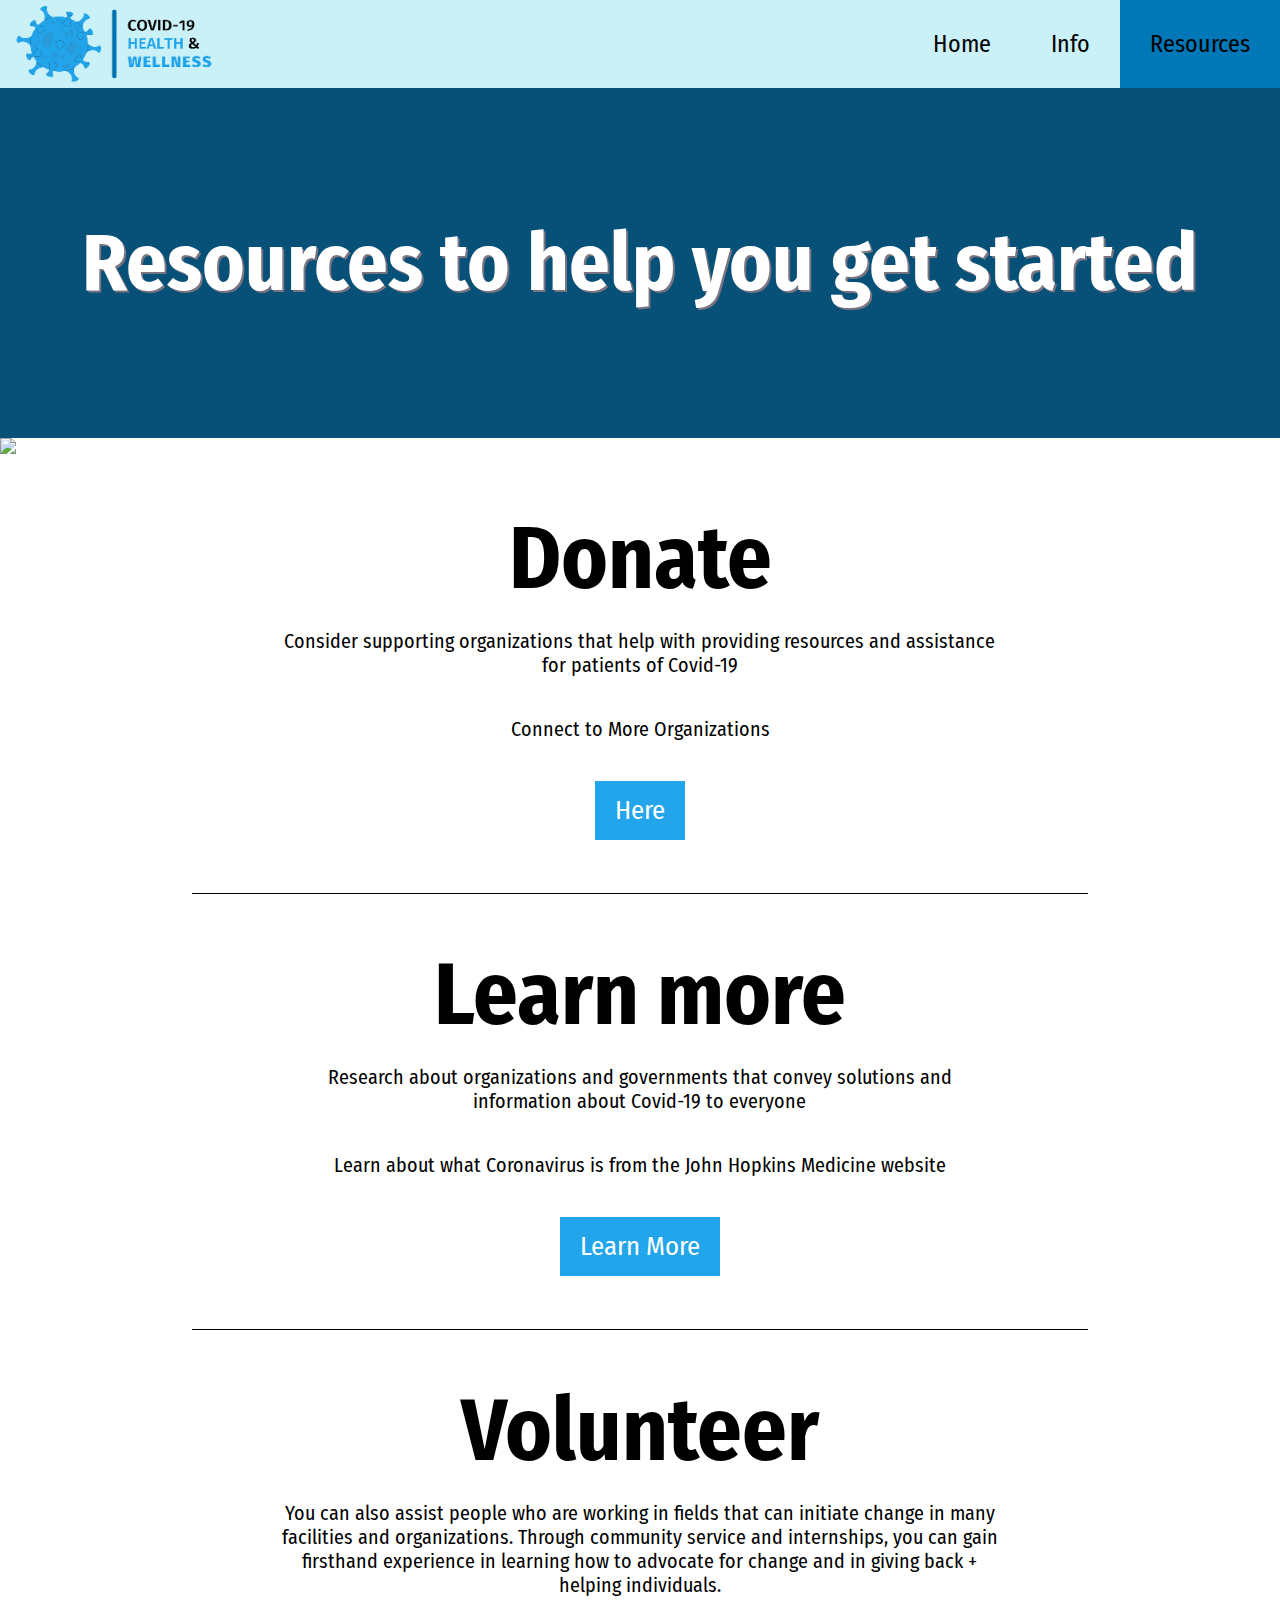
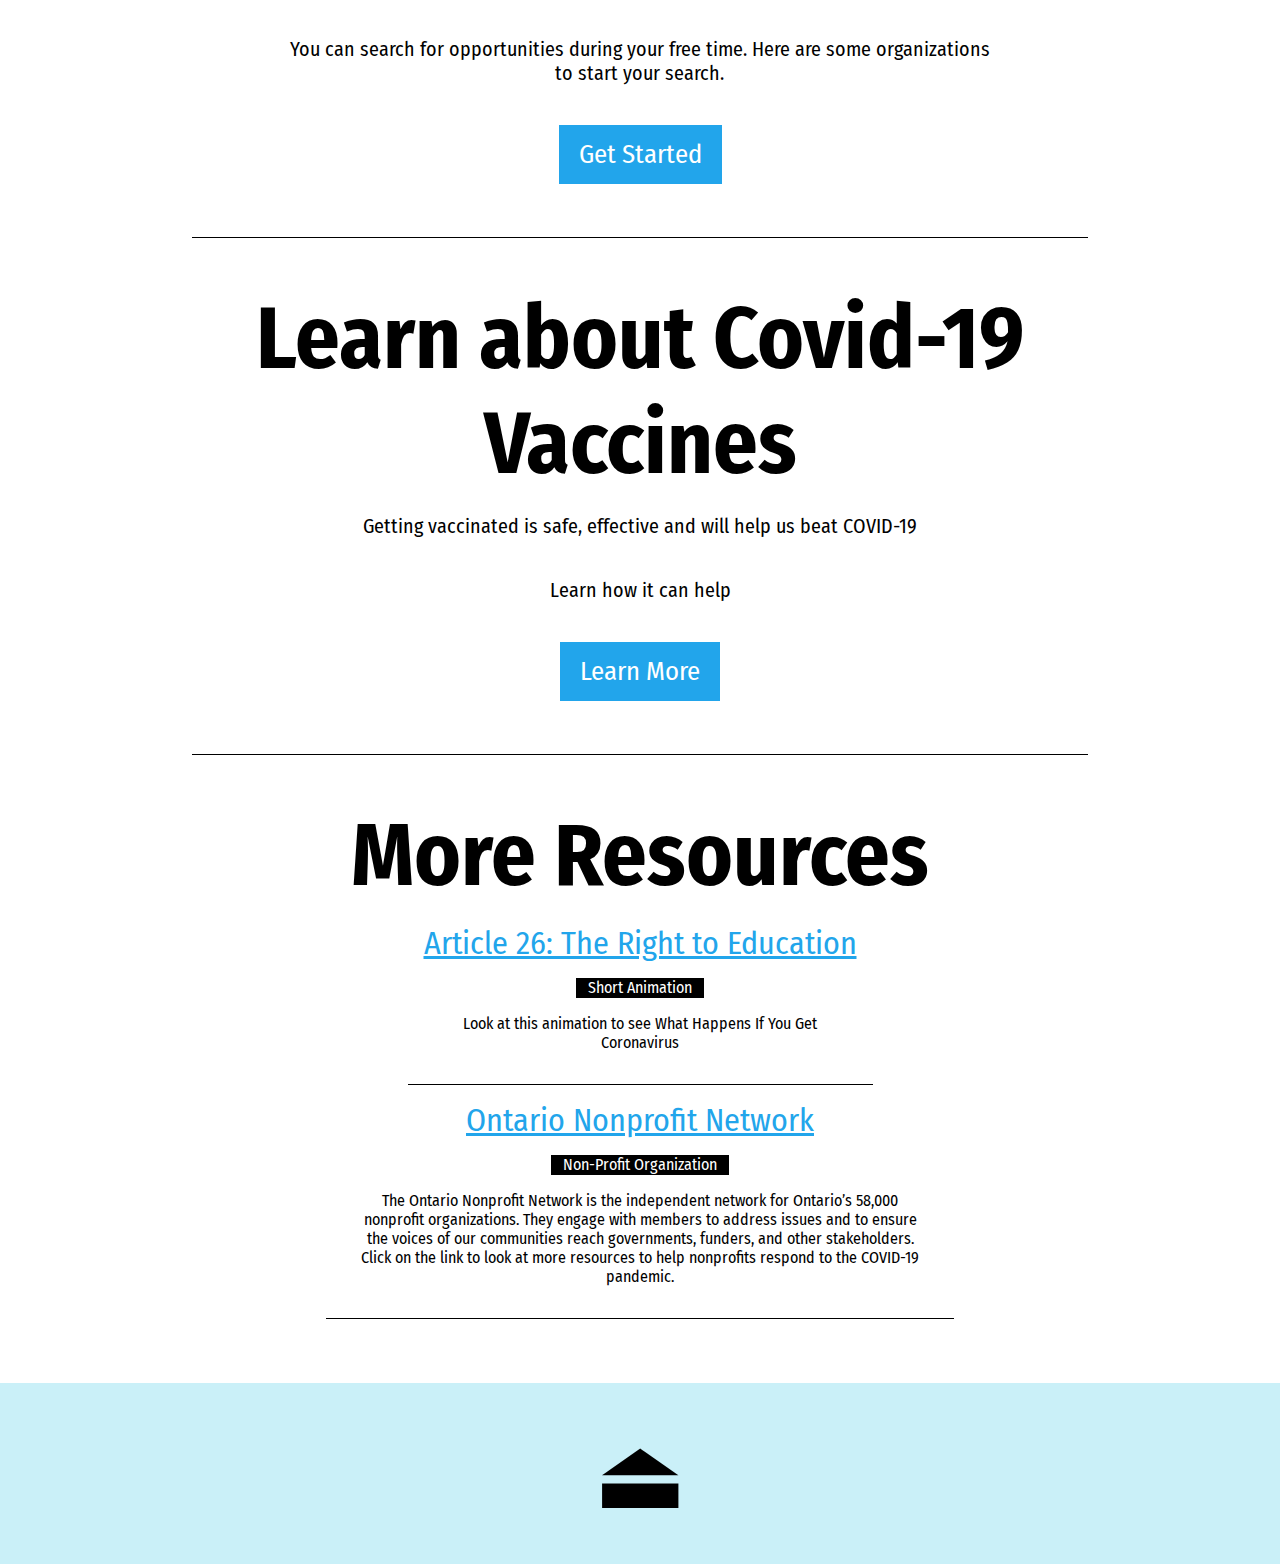
==== resources.html @ fa41c317 "(Ctrl + Enter)" ====
<!DOCTYPE html>
<html>

<head>
    <meta charset="utf-8">
    <meta name="viewport" content="width=device-width">
    <title>SparkHub Website</title>
    <link href="style.css" rel="stylesheet" type="text/css" />

    <!-- Link the webpage's stylesheet -->
    <link rel="stylesheet" href="/style.css" />

    <!-- Link the webpage's JavaScript file -->
    <script src="/script.js" defer></script>

    <!-- Link to favicon -->
    <link rel="icon" type="image/png" href="assets/logo.png">

    <!-- Link to fonts -->
    <link rel="preconnect" href="https://fonts.googleapis.com">
    <link rel="preconnect" href="https://fonts.gstatic.com" crossorigin>
    <link href="https://fonts.googleapis.com/css2?family=Fira+Sans+Condensed:wght@600&family=PT+Serif&display=swap"
        rel="stylesheet">

</head>

<body>

    <!-- Nav Bar -->
    <div class="navbar">
        <nav>
            <div class='logo'><a href="info.html" href="resources.html" href="index.html"><img src="assets/covidh&w.png"
                        width='210' height='80'></a></div>
            <ul>
                <li><a class="geti" a href="resources.html">Resources</a></li>
                <li><a href="info.html">Info</a></li>
                <li><a href="index.html">Home</a></li>
            </ul>
        </nav>
    </div>

    <header>
        <div class="getiheadingContainer">
            <div id="getiText">
                <h1>Resources to help you get started</h1></span>
            </div>
        </div>
        </div>
    </header>

    <img class="getiImg" src="assets/IsmailSalad.jpg">

    <main class="actionMain">
        <div>
        </div>
        </header>
        <section class="actionSection">
            <div>
                <h1>Donate</h1><br>
                <p>Consider supporting organizations that help with providing resources and assistance for patients of
                    Covid-19</p>
                <p>Connect to More Organizations</p>
                <button><a style="text-decoration: none;"
                        href="https://www.canadahelps.org/en/donate-to-coronavirus-outbreak-response/"
                        target="_blank">Here</a></button>
            </div>
        </section>
        <section class="actionSection">
            <div>
                <h1>Learn more</h1><br>
                <p>Research about organizations and governments that convey solutions and information about Covid-19 to
                    everyone</p>
                <p>Learn about what Coronavirus is from the John Hopkins Medicine website</p>
                <button><a style="text-decoration: none;"
                        href="https://www.hopkinsmedicine.org/health/conditions-and-diseases/coronavirus">Learn
                        More</a></button>
            </div>
        </section>
        <section class="actionSection">
            <div>
                <h1>Volunteer</h1><br>
                <p>You can also assist people who are working in fields that can initiate change in many facilities and
                    organizations. Through community service and internships, you can gain firsthand experience in
                    learning how to advocate for change and in giving back + helping individuals.</p>
                <p>You can search for opportunities during your free time. Here are some organizations to start your
                    search.</p>
                <button><a style="text-decoration: none;"
                        href="https://www.simcoemuskokahealth.org/HealthUnit/About/Employment/COVID-19-Immunization-Orientation-Resources/COVID-19-Vaccine-Clinic-Volunteers"
                        target="_blank">Get Started</a></button>
            </div>
        </section>
        <section class="actionSection">
            <div>
                <h1>Learn about Covid-19 Vaccines</h1><br>
                <p>Getting vaccinated is safe, effective and will help us beat COVID-19</p>
                <p>Learn how it can help</p>
                <button><a style="text-decoration: none;"
                        href="https://www.advocateaurorahealth.org/coronavirus-disease-2019/covid19-vaccine/"
                        target="_blank">Learn More</a></button>
            </div>
        </section>
        <section class="resourceSection actionSection" style="border: none;">
            <h1>More Resources</h1>
            <div style="border: none;">
                <div class="resourceItem">
                    <a href="https://www.youtube.com/watch?v=5DGwOJXSxqg" target="_blank">Article 26: The Right to
                        Education</a>
                    <div class="resourceTag">Short Animation</div>
                    <p>Look at this animation to see What Happens If You Get Coronavirus</p>
                </div>
                <div class="resourceItem">
                    <a href="https://theonn.ca/topics/policy-priorities/covid-19-resources/" target="_blank">Ontario
                        Nonprofit Network</a>
                    <div class="resourceTag">Non-Profit Organization</div>
                    <p>The Ontario Nonprofit Network is the independent network for Ontario’s 58,000 nonprofit
                        organizations. They engage with members to address issues and to ensure the voices of our
                        communities reach governments, funders, and other stakeholders. Click on the link to look at
                        more resources to help nonprofits respond to the COVID-19 pandemic.</p>
                </div>
            </div>
        </section>
    </main>

    <!-- Footer -->
    <footer>
        <button onclick="topFunction()" id="topBtn" title="Return to top">⏏</button>
    </footer>

</body>

</html>
---- style.css ----
* {
    /* Reset the space of the webpage */
    margin: 0px;
    padding: 0px;
}

body {
    scroll-behavior: smooth;
}

/* Nav Bar */
.navbar {
    position: sticky;
    top: 0;
    right: 0;
    left: 0;
    overflow: hidden;
}

ul {
    list-style-type: none;
    margin: 0;
    padding: 0;
    overflow: hidden;
    background-color: #caf0f8;
    top: 0;
}

li {
    float: right;
}

li a {
    font-family: 'Fira Sans Condensed', sans-serif;
    display: block;
    color: black;
    text-align: center;
    font-size: 24px;
    padding: 30px 30px;
    text-decoration: none;
}

li a:hover {
    color: white;
    background-color: #81b4cf;
}

.geti {
    padding: 30px;
    background-color: #0077b6;
}

.logo img {
    position: fixed;
    margin-top: 3.5px;
    margin-left: 10px;
}

/* heading */
.headingContainer {
    width: 100%;
    display: flex;
    flex-flow: row no-wrap;
    height: 500px;
    border-bottom: black solid 1px;
    justify-content: center;
    background-color: black;
}

#headingText {
    max-width: 40%;
    display: flex;
    font-family: 'Fira Sans Condensed', sans-serif;
    font-size: 2em;
    padding: 1em 1em;
    justify-content: center;
    align-items: center;
    padding-left: 1.5em;
    color: white;
    text-shadow: 2px 2px #7a7380;
}

.navAction {
    color: #22A5EB;
}

.itemContainer {
    max-width: 60%;
    display: flex;
    flex-direction: row;
    justify-content: space-evenly;
    align-items: center;
}

.headingItems {
    max-width: 30%;
    overflow: hidden;
    display: flex;
    justify-content: center;
    flex-direction: row;
    align-items: center;
}

.headingItems img {
    max-width: 200%;
    display: inline-block;
}

/* Slideshow container */

* {
    box-sizing: border-box
}

.slideshow-container {
    justify-content: center;
    max-width: 85%;
    position: relative;
    margin: auto;
    background-color: #f4f4f4;
    -webkit-box-shadow: 0px 0px 14px 0px rgba(0, 0, 0, 0.75);
    -moz-box-shadow: 0px 0px 14px 0px rgba(0, 0, 0, 0.75);
    box-shadow: 0px 0px 14px 0px rgba(0, 0, 0, 0.75);
    -webkit-border-radius: 5px;
    -moz-border-radius: 5px;
    border-radius: 5px;
    align-items: center;
}

.mySlides {
    display: none;
}

.prev,
.next {
    cursor: pointer;
    position: absolute;
    top: 45%;
    width: auto;
    margin-top: -22px;
    padding: 16px;
    color: gray;
    font-weight: bold;
    font-size: 18px;
    transition: 0.6s ease;
    border-radius: 0 3px 3px 0;
    user-select: none;
}

.next {
    right: 0;
    border-radius: 3px 0 0 3px;
}

.prev:hover,
.next:hover {
    color: white;
    background-color: darkblue;
}

.numbertext {
    color: #f2f2f2;
    font-size: 12px;
    padding: 8px 12px;
    position: absolute;
    top: 0;
}

.dot {
    cursor: pointer;
    height: 15px;
    width: 15px;
    margin: 2px 2px;
    background-color: #bbb;
    border-radius: 50%;
    display: inline-block;
    transition: background-color 0.6s ease;
}

.active,
.dot:hover {
    background-color: #717171;
}

.fade {
    animation-name: fade;
    animation-duration: 0.3s;
}

@keyframes fade {
    from {
        opacity: 0.2
    }

    to {
        opacity: 1
    }
}

.text-block {
    position: absolute;
    font-family: 'Fira Sans Condensed', sans-serif;
    font-size: 1.5em;
    bottom: 20px;
    left: 10px;
    right: 50%;
    background-color: black;
    color: white;
    opacity: 0.7;
    padding: 15px;
}

/* Featured stories */
#featured {
    font-size: 70px;
    width: 100%;
    padding: 40px;
    margin: 0;
    text-align: center;
    color: black;
    background-color: white;
    font-family: 'Fira Sans Condensed', sans-serif;
    border: 20px solid white;
    text-shadow: 1px 1px 2px #0077b6;
}

#together {
    font-size: 50px;
    width: 100%;
    padding: 40px;
    margin: 0;
    text-align: center;
    color: white;
    font-family: 'Fira Sans Condensed', sans-serif;
    background-color: black;
    border-top: 40px solid black;
}

.together {
    color: #0077b6;
}

.difference {
    display: flex;
    flex-direction: row;
    justify-content: space-evenly;
    max-width: 100%;
    background-color: black;
    padding: 20px;
}

.homebox {
    padding: 5px;
}

.homebox img {
    border: 20px solid #fafafa;
    max-width: 100%;
    align-content: center;
}

#homebox1,
#homebox2,
#homebox3 {
    text-decoration: none;
    display: flex;
    justify-content: space-evenly;
    font-size: 30px;
    width: 100%;
    color: #0077b6;
    background-color: #fafafa;
    padding: 15px;
    font-family: 'Fira Sans Condensed', sans-serif;
    cursor: pointer;
}

#homebox1:hover,
#homebox2:hover,
#homebox3:hover {
    background-color: #0077b6;
    color: white;
}

#homebox1:active,
#homebox2:active,
#homebox3:active {
    position: relative;
    top: 1px;
}

.break {
    background-color: black;
    width: 100%;
    padding: 30px;
}

/* Fact Generator */
#factsHeading {
    background-image: url("assets/factgen.jpg");
    padding: 150px;
    align-items: center;
    width: 100%;
    opacity: 0.9;
    border-bottom: 30px solid black;
}

#factheading {
    font-family: 'Fira Sans Condensed', sans-serif;
    font-size: 90px;
    color: white;
    text-shadow: 1px 1px 2px black;
}

.factBtnContainer {
    max-width: 100%;
    height: 680px;
    display: flex;
    background-color: black;
    justify-content: space-between;
    align-items: center;
}

.factBtnContainer div {
    max-width: 40%;
    height: 50%;
    display: flex;
    padding: 5em 5em;
    background-color: white;
    justify-content: center;
    flex-direction: column;
    align-items: center;
    margin-left: 10%;
    border-radius: 30px;
}

#factBtn {
    height: auto;
    background-color: gray;
    color: white;
    border: none;
    font-size: 2em;
    padding: 1em;
    text-align: center;
    border-radius: 20px;
}

.genfacttop {
    padding-top: 30px;
    padding-bottom: 20px;
    text-align: center;
    color: #0077b6;
    font-family: 'Fira Sans Condensed', sans-serif;
    font-size: 35px;
}

#factContainer {
    width: 25%;
    text-align: center;
    font-size: 35px;
    font-family: 'Fira Sans Condensed', sans-serif;
    background-color: black;
    color: white;
    margin-right: 12%;
}

#factBtn:hover {
    color: white;
    transition: 0.3s;
    background-color: #0077b6;
    box-shadow: 2px 2px 1px black;
    cursor: pointer;
}

/* Footer */
footer {
    background-color: #caf0f8;
    width: 100%;
    justify-content: center;
    display: flex;
    flex-flow: column;
    padding: 2em 0em;
}

#topBtn {
    font-size: 100px;
    color: black;
    background-color: #caf0f8;
    border: none;
}

#topBtn:hover {
    color: #0077b6;
    transition: 0.5s;
    cursor: pointer;
}

/* About page */
.aboutheadingContainer {
    width: 100%;
    display: flex;
    flex-flow: row no-wrap;
    height: 500px;
    justify-content: center;
    background-color: black;
}

#aboutheadingText {
    text-align: center;
    display: flex;
    font-family: 'Fira Sans Condensed', sans-serif;
    padding: 1em 1em;
    font-size: 40px;
    justify-content: center;
    align-items: center;
    color: white;
    text-shadow: 2px 2px #7a7380;
}

.aboutnavAction {
    color: #22A5EB;
    text-shadow: 2px 3px 5px #545454;
}

#aboutimage {
    border: 20px solid #fafafa;
    display: flex;
    max-width: 100%;
    justify-content: center;
    position: relative;
}

.aboutSection {
    background-color: white;
    display: flex;
    margin: 1em 0em 6em 0em;
}

.aboutSection h2 {
    font-family: 'Fira Sans Condensed', sans-serif;
    font-size: 5em;
}

.aboutItem {
    display: flex;
    align-items: center;
    padding: 0em 0em 3em;
    margin-bottom: 1em;
    max-width: 95%;
}

.impactDiv {
    border-bottom: 1px black solid;
}

.aboutItem img {
    border: 10px solid #0077b6;
    max-width: 40%;
}

.aboutItem p {
    font-family: 'Fira Sans Condensed', sans-serif;
    font-size: 24px;
    max-width: 100%;
    padding: 1em;
}

.wellnessinfo {
    font-family: 'Fira Sans Condensed', sans-serif;
    font-size: 28px;
    max-width: 100%;
    color: #22A5EB;
    padding-right: 1em;
}

.aboutSectionHeading {
    padding: 1em;
    padding-left: 4em;
    padding-right: 4em;
    margin-top: 1.5em;
}

.aboutSectionHeading h3 {
    font-size: 35px;
    font-family: 'Fira Sans Condensed', sans-serif;
    padding-bottom: 0.5em;
}

.youHeading {
    background-image: url('assets/you.png');
    background-size: cover;
    background-repeat: no-repeat;
    background-position: center;
    display: flex;
    justify-content: center;
    align-items: center;
    height: 300px;
}

.youHeading h2 {
    font-size: 5em;
    font-family: 'Fira Sans Condensed', sans-serif;
    color: white;
    text-shadow: 1px 1px 1px black;
}

.you {
    background-color: #0077b6;
    padding: 5px 5px;
}

.aboutItem ul {
    max-width: 100%;
    background-color: black;
    margin: 0px;
    display: inline-block;
}

.aboutItem li {
    font-size: 20px;
    font-family: 'Fira Sans Condensed', sans-serif;
    text-align: left;
    padding: 1em 1em;
}

.youItem {
    border-left: 1px black solid;
}

.reasonHeading {
    padding-left: 5em;
    padding-right: 5em;
}

.reasonTextSection {
    color: white;
    display: flex;
    justify-content: center;
}

/* Take Action */
.getiheadingContainer {
    width: 100%;
    display: flex;
    flex-flow: row no-wrap;
    height: 350px;
    justify-content: center;
    background: #075178;
}

#getiText {
    text-align: center;
    display: flex;
    font-family: 'Fira Sans Condensed', sans-serif;
    padding: 1em 1em;
    font-size: 40px;
    justify-content: center;
    align-items: center;
    color: white;
    text-shadow: 2px 2px #7a7380;
}

.getiImg {
    max-width: 100%;
    scroll-behavior: auto;
}

.actionSection,
.resourceSection {
    width: 100%;
    text-align: center;
    display: flex;
    justify-content: center;
    margin-top: 3em;
}

.actionSection h1,
.resourceSection h1 {
    font-size: 5.5em;
    font-family: 'Fira Sans Condensed', sans-serif;
}

.actionSection p {
    max-width: 80%;
    font-family: 'Fira Sans Condensed', sans-serif;
    font-size: 20px;
    margin: auto;
    padding-bottom: 2em;
}

.actionSection div {
    max-width: 70%;
    border-bottom: 1px black solid;
    display: flex;
    flex-direction: column;
    justify-content: center;
    align-items: center;
    margin: auto;
}

.actionSection a {
    color: white;
    font-family: 'Fira Sans Condensed', sans-serif;
    font-size: 2em;
}

.actionSection button {
    font-family: 'Fira Sans Condensed', sans-serif;
    max-width: 35%;
    background-color: #22A5EB;
    text-decoration: none;
    border: none;
    padding: 1em 1.5em;
    margin-bottom: 4em;
}

.actionSection button:hover {
    background-color: #cfcfcf;
    transition: 0.3s;
    color: white;
    box-shadow: 3px 3px 2px black;
    cursor: pointer;
}

.actionMain {
    padding-bottom: 4em;
}

.resourceSection {
    flex-direction: column;
}

.resourceSection div {
    display: flex;
    flex-direction: column;
    justify-content: space-evenly;
}

.resourceSection p {
    max-width: 90%;
    font-size: 1em;
}

.resourceSection a {
    font-family: 'Fira Sans Condensed', sans-serif;
    font-size: 2em;
    color: #22A5EB;
    text-decoration: underline;
    margin: 0.5em;
}

.resourceSection a:hover {
    color: #cfcfcf;
    transition: 0.3s;
}

.resourceTag {
    background-color: black;
    color: white;
    font-family: 'Fira Sans Condensed', sans-serif;
    padding: 0em 0.75em;
    margin: 1em;
}

.resourceSection p {
    padding: 1em 0em 2em;
}

.resourceItem {
    border-bottom: 1px black solid;
}
---- style.css ----
* {
    /* Reset the space of the webpage */
    margin: 0px;
    padding: 0px;
}

body {
    scroll-behavior: smooth;
}

/* Nav Bar */
.navbar {
    position: sticky;
    top: 0;
    right: 0;
    left: 0;
    overflow: hidden;
}

ul {
    list-style-type: none;
    margin: 0;
    padding: 0;
    overflow: hidden;
    background-color: #caf0f8;
    top: 0;
}

li {
    float: right;
}

li a {
    font-family: 'Fira Sans Condensed', sans-serif;
    display: block;
    color: black;
    text-align: center;
    font-size: 24px;
    padding: 30px 30px;
    text-decoration: none;
}

li a:hover {
    color: white;
    background-color: #81b4cf;
}

.geti {
    padding: 30px;
    background-color: #0077b6;
}

.logo img {
    position: fixed;
    margin-top: 3.5px;
    margin-left: 10px;
}

/* heading */
.headingContainer {
    width: 100%;
    display: flex;
    flex-flow: row no-wrap;
    height: 500px;
    border-bottom: black solid 1px;
    justify-content: center;
    background-color: black;
}

#headingText {
    max-width: 40%;
    display: flex;
    font-family: 'Fira Sans Condensed', sans-serif;
    font-size: 2em;
    padding: 1em 1em;
    justify-content: center;
    align-items: center;
    padding-left: 1.5em;
    color: white;
    text-shadow: 2px 2px #7a7380;
}

.navAction {
    color: #22A5EB;
}

.itemContainer {
    max-width: 60%;
    display: flex;
    flex-direction: row;
    justify-content: space-evenly;
    align-items: center;
}

.headingItems {
    max-width: 30%;
    overflow: hidden;
    display: flex;
    justify-content: center;
    flex-direction: row;
    align-items: center;
}

.headingItems img {
    max-width: 200%;
    display: inline-block;
}

/* Slideshow container */

* {
    box-sizing: border-box
}

.slideshow-container {
    justify-content: center;
    max-width: 85%;
    position: relative;
    margin: auto;
    background-color: #f4f4f4;
    -webkit-box-shadow: 0px 0px 14px 0px rgba(0, 0, 0, 0.75);
    -moz-box-shadow: 0px 0px 14px 0px rgba(0, 0, 0, 0.75);
    box-shadow: 0px 0px 14px 0px rgba(0, 0, 0, 0.75);
    -webkit-border-radius: 5px;
    -moz-border-radius: 5px;
    border-radius: 5px;
    align-items: center;
}

.mySlides {
    display: none;
}

.prev,
.next {
    cursor: pointer;
    position: absolute;
    top: 45%;
    width: auto;
    margin-top: -22px;
    padding: 16px;
    color: gray;
    font-weight: bold;
    font-size: 18px;
    transition: 0.6s ease;
    border-radius: 0 3px 3px 0;
    user-select: none;
}

.next {
    right: 0;
    border-radius: 3px 0 0 3px;
}

.prev:hover,
.next:hover {
    color: white;
    background-color: darkblue;
}

.numbertext {
    color: #f2f2f2;
    font-size: 12px;
    padding: 8px 12px;
    position: absolute;
    top: 0;
}

.dot {
    cursor: pointer;
    height: 15px;
    width: 15px;
    margin: 2px 2px;
    background-color: #bbb;
    border-radius: 50%;
    display: inline-block;
    transition: background-color 0.6s ease;
}

.active,
.dot:hover {
    background-color: #717171;
}

.fade {
    animation-name: fade;
    animation-duration: 0.3s;
}

@keyframes fade {
    from {
        opacity: 0.2
    }

    to {
        opacity: 1
    }
}

.text-block {
    position: absolute;
    font-family: 'Fira Sans Condensed', sans-serif;
    font-size: 1.5em;
    bottom: 20px;
    left: 10px;
    right: 50%;
    background-color: black;
    color: white;
    opacity: 0.7;
    padding: 15px;
}

/* Featured stories */
#featured {
    font-size: 70px;
    width: 100%;
    padding: 40px;
    margin: 0;
    text-align: center;
    color: black;
    background-color: white;
    font-family: 'Fira Sans Condensed', sans-serif;
    border: 20px solid white;
    text-shadow: 1px 1px 2px #0077b6;
}

#together {
    font-size: 50px;
    width: 100%;
    padding: 40px;
    margin: 0;
    text-align: center;
    color: white;
    font-family: 'Fira Sans Condensed', sans-serif;
    background-color: black;
    border-top: 40px solid black;
}

.together {
    color: #0077b6;
}

.difference {
    display: flex;
    flex-direction: row;
    justify-content: space-evenly;
    max-width: 100%;
    background-color: black;
    padding: 20px;
}

.homebox {
    padding: 5px;
}

.homebox img {
    border: 20px solid #fafafa;
    max-width: 100%;
    align-content: center;
}

#homebox1,
#homebox2,
#homebox3 {
    text-decoration: none;
    display: flex;
    justify-content: space-evenly;
    font-size: 30px;
    width: 100%;
    color: #0077b6;
    background-color: #fafafa;
    padding: 15px;
    font-family: 'Fira Sans Condensed', sans-serif;
    cursor: pointer;
}

#homebox1:hover,
#homebox2:hover,
#homebox3:hover {
    background-color: #0077b6;
    color: white;
}

#homebox1:active,
#homebox2:active,
#homebox3:active {
    position: relative;
    top: 1px;
}

.break {
    background-color: black;
    width: 100%;
    padding: 30px;
}

/* Fact Generator */
#factsHeading {
    background-image: url("assets/factgen.jpg");
    padding: 150px;
    align-items: center;
    width: 100%;
    opacity: 0.9;
    border-bottom: 30px solid black;
}

#factheading {
    font-family: 'Fira Sans Condensed', sans-serif;
    font-size: 90px;
    color: white;
    text-shadow: 1px 1px 2px black;
}

.factBtnContainer {
    max-width: 100%;
    height: 680px;
    display: flex;
    background-color: black;
    justify-content: space-between;
    align-items: center;
}

.factBtnContainer div {
    max-width: 40%;
    height: 50%;
    display: flex;
    padding: 5em 5em;
    background-color: white;
    justify-content: center;
    flex-direction: column;
    align-items: center;
    margin-left: 10%;
    border-radius: 30px;
}

#factBtn {
    height: auto;
    background-color: gray;
    color: white;
    border: none;
    font-size: 2em;
    padding: 1em;
    text-align: center;
    border-radius: 20px;
}

.genfacttop {
    padding-top: 30px;
    padding-bottom: 20px;
    text-align: center;
    color: #0077b6;
    font-family: 'Fira Sans Condensed', sans-serif;
    font-size: 35px;
}

#factContainer {
    width: 25%;
    text-align: center;
    font-size: 35px;
    font-family: 'Fira Sans Condensed', sans-serif;
    background-color: black;
    color: white;
    margin-right: 12%;
}

#factBtn:hover {
    color: white;
    transition: 0.3s;
    background-color: #0077b6;
    box-shadow: 2px 2px 1px black;
    cursor: pointer;
}

/* Footer */
footer {
    background-color: #caf0f8;
    width: 100%;
    justify-content: center;
    display: flex;
    flex-flow: column;
    padding: 2em 0em;
}

#topBtn {
    font-size: 100px;
    color: black;
    background-color: #caf0f8;
    border: none;
}

#topBtn:hover {
    color: #0077b6;
    transition: 0.5s;
    cursor: pointer;
}

/* About page */
.aboutheadingContainer {
    width: 100%;
    display: flex;
    flex-flow: row no-wrap;
    height: 500px;
    justify-content: center;
    background-color: black;
}

#aboutheadingText {
    text-align: center;
    display: flex;
    font-family: 'Fira Sans Condensed', sans-serif;
    padding: 1em 1em;
    font-size: 40px;
    justify-content: center;
    align-items: center;
    color: white;
    text-shadow: 2px 2px #7a7380;
}

.aboutnavAction {
    color: #22A5EB;
    text-shadow: 2px 3px 5px #545454;
}

#aboutimage {
    border: 20px solid #fafafa;
    display: flex;
    max-width: 100%;
    justify-content: center;
    position: relative;
}

.aboutSection {
    background-color: white;
    display: flex;
    margin: 1em 0em 6em 0em;
}

.aboutSection h2 {
    font-family: 'Fira Sans Condensed', sans-serif;
    font-size: 5em;
}

.aboutItem {
    display: flex;
    align-items: center;
    padding: 0em 0em 3em;
    margin-bottom: 1em;
    max-width: 95%;
}

.impactDiv {
    border-bottom: 1px black solid;
}

.aboutItem img {
    border: 10px solid #0077b6;
    max-width: 40%;
}

.aboutItem p {
    font-family: 'Fira Sans Condensed', sans-serif;
    font-size: 24px;
    max-width: 100%;
    padding: 1em;
}

.wellnessinfo {
    font-family: 'Fira Sans Condensed', sans-serif;
    font-size: 28px;
    max-width: 100%;
    color: #22A5EB;
    padding-right: 1em;
}

.aboutSectionHeading {
    padding: 1em;
    padding-left: 4em;
    padding-right: 4em;
    margin-top: 1.5em;
}

.aboutSectionHeading h3 {
    font-size: 35px;
    font-family: 'Fira Sans Condensed', sans-serif;
    padding-bottom: 0.5em;
}

.youHeading {
    background-image: url('assets/you.png');
    background-size: cover;
    background-repeat: no-repeat;
    background-position: center;
    display: flex;
    justify-content: center;
    align-items: center;
    height: 300px;
}

.youHeading h2 {
    font-size: 5em;
    font-family: 'Fira Sans Condensed', sans-serif;
    color: white;
    text-shadow: 1px 1px 1px black;
}

.you {
    background-color: #0077b6;
    padding: 5px 5px;
}

.aboutItem ul {
    max-width: 100%;
    background-color: black;
    margin: 0px;
    display: inline-block;
}

.aboutItem li {
    font-size: 20px;
    font-family: 'Fira Sans Condensed', sans-serif;
    text-align: left;
    padding: 1em 1em;
}

.youItem {
    border-left: 1px black solid;
}

.reasonHeading {
    padding-left: 5em;
    padding-right: 5em;
}

.reasonTextSection {
    color: white;
    display: flex;
    justify-content: center;
}

/* Take Action */
.getiheadingContainer {
    width: 100%;
    display: flex;
    flex-flow: row no-wrap;
    height: 350px;
    justify-content: center;
    background: #075178;
}

#getiText {
    text-align: center;
    display: flex;
    font-family: 'Fira Sans Condensed', sans-serif;
    padding: 1em 1em;
    font-size: 40px;
    justify-content: center;
    align-items: center;
    color: white;
    text-shadow: 2px 2px #7a7380;
}

.getiImg {
    max-width: 100%;
    scroll-behavior: auto;
}

.actionSection,
.resourceSection {
    width: 100%;
    text-align: center;
    display: flex;
    justify-content: center;
    margin-top: 3em;
}

.actionSection h1,
.resourceSection h1 {
    font-size: 5.5em;
    font-family: 'Fira Sans Condensed', sans-serif;
}

.actionSection p {
    max-width: 80%;
    font-family: 'Fira Sans Condensed', sans-serif;
    font-size: 20px;
    margin: auto;
    padding-bottom: 2em;
}

.actionSection div {
    max-width: 70%;
    border-bottom: 1px black solid;
    display: flex;
    flex-direction: column;
    justify-content: center;
    align-items: center;
    margin: auto;
}

.actionSection a {
    color: white;
    font-family: 'Fira Sans Condensed', sans-serif;
    font-size: 2em;
}

.actionSection button {
    font-family: 'Fira Sans Condensed', sans-serif;
    max-width: 35%;
    background-color: #22A5EB;
    text-decoration: none;
    border: none;
    padding: 1em 1.5em;
    margin-bottom: 4em;
}

.actionSection button:hover {
    background-color: #cfcfcf;
    transition: 0.3s;
    color: white;
    box-shadow: 3px 3px 2px black;
    cursor: pointer;
}

.actionMain {
    padding-bottom: 4em;
}

.resourceSection {
    flex-direction: column;
}

.resourceSection div {
    display: flex;
    flex-direction: column;
    justify-content: space-evenly;
}

.resourceSection p {
    max-width: 90%;
    font-size: 1em;
}

.resourceSection a {
    font-family: 'Fira Sans Condensed', sans-serif;
    font-size: 2em;
    color: #22A5EB;
    text-decoration: underline;
    margin: 0.5em;
}

.resourceSection a:hover {
    color: #cfcfcf;
    transition: 0.3s;
}

.resourceTag {
    background-color: black;
    color: white;
    font-family: 'Fira Sans Condensed', sans-serif;
    padding: 0em 0.75em;
    margin: 1em;
}

.resourceSection p {
    padding: 1em 0em 2em;
}

.resourceItem {
    border-bottom: 1px black solid;
}
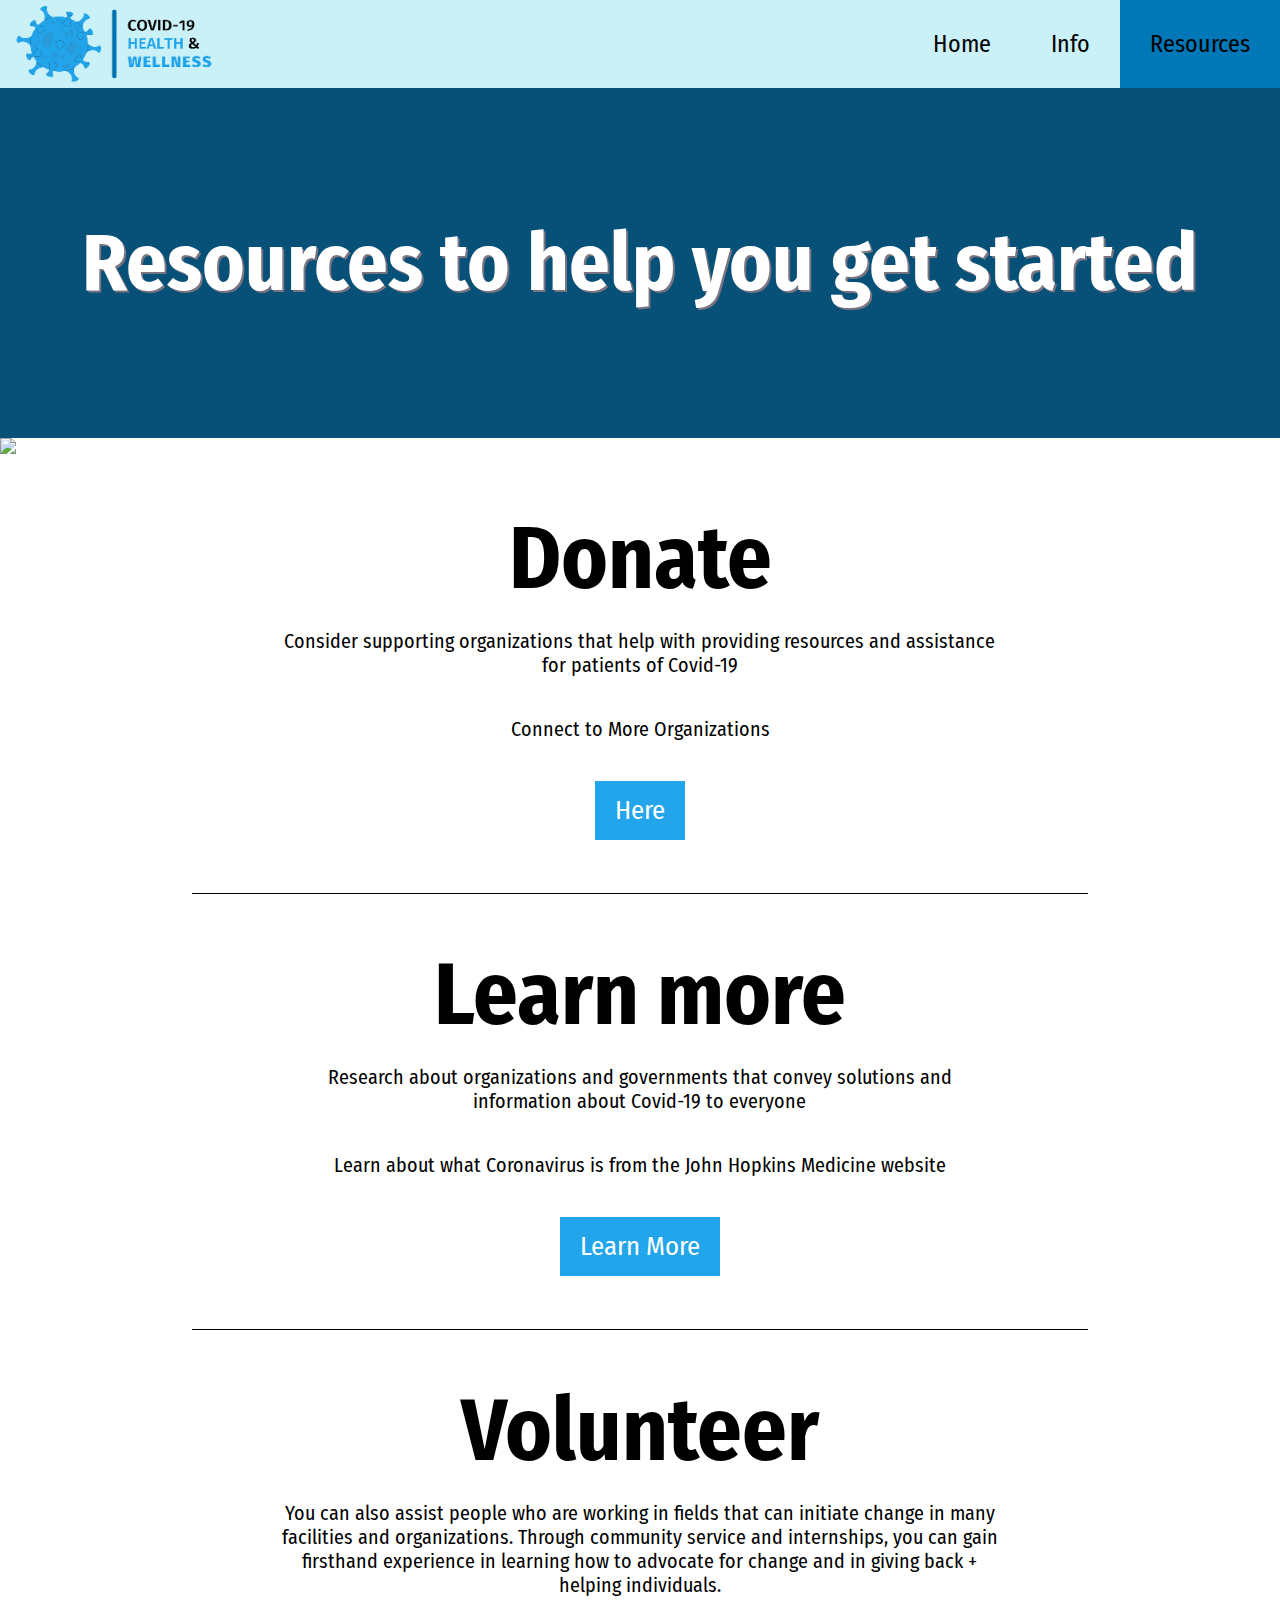
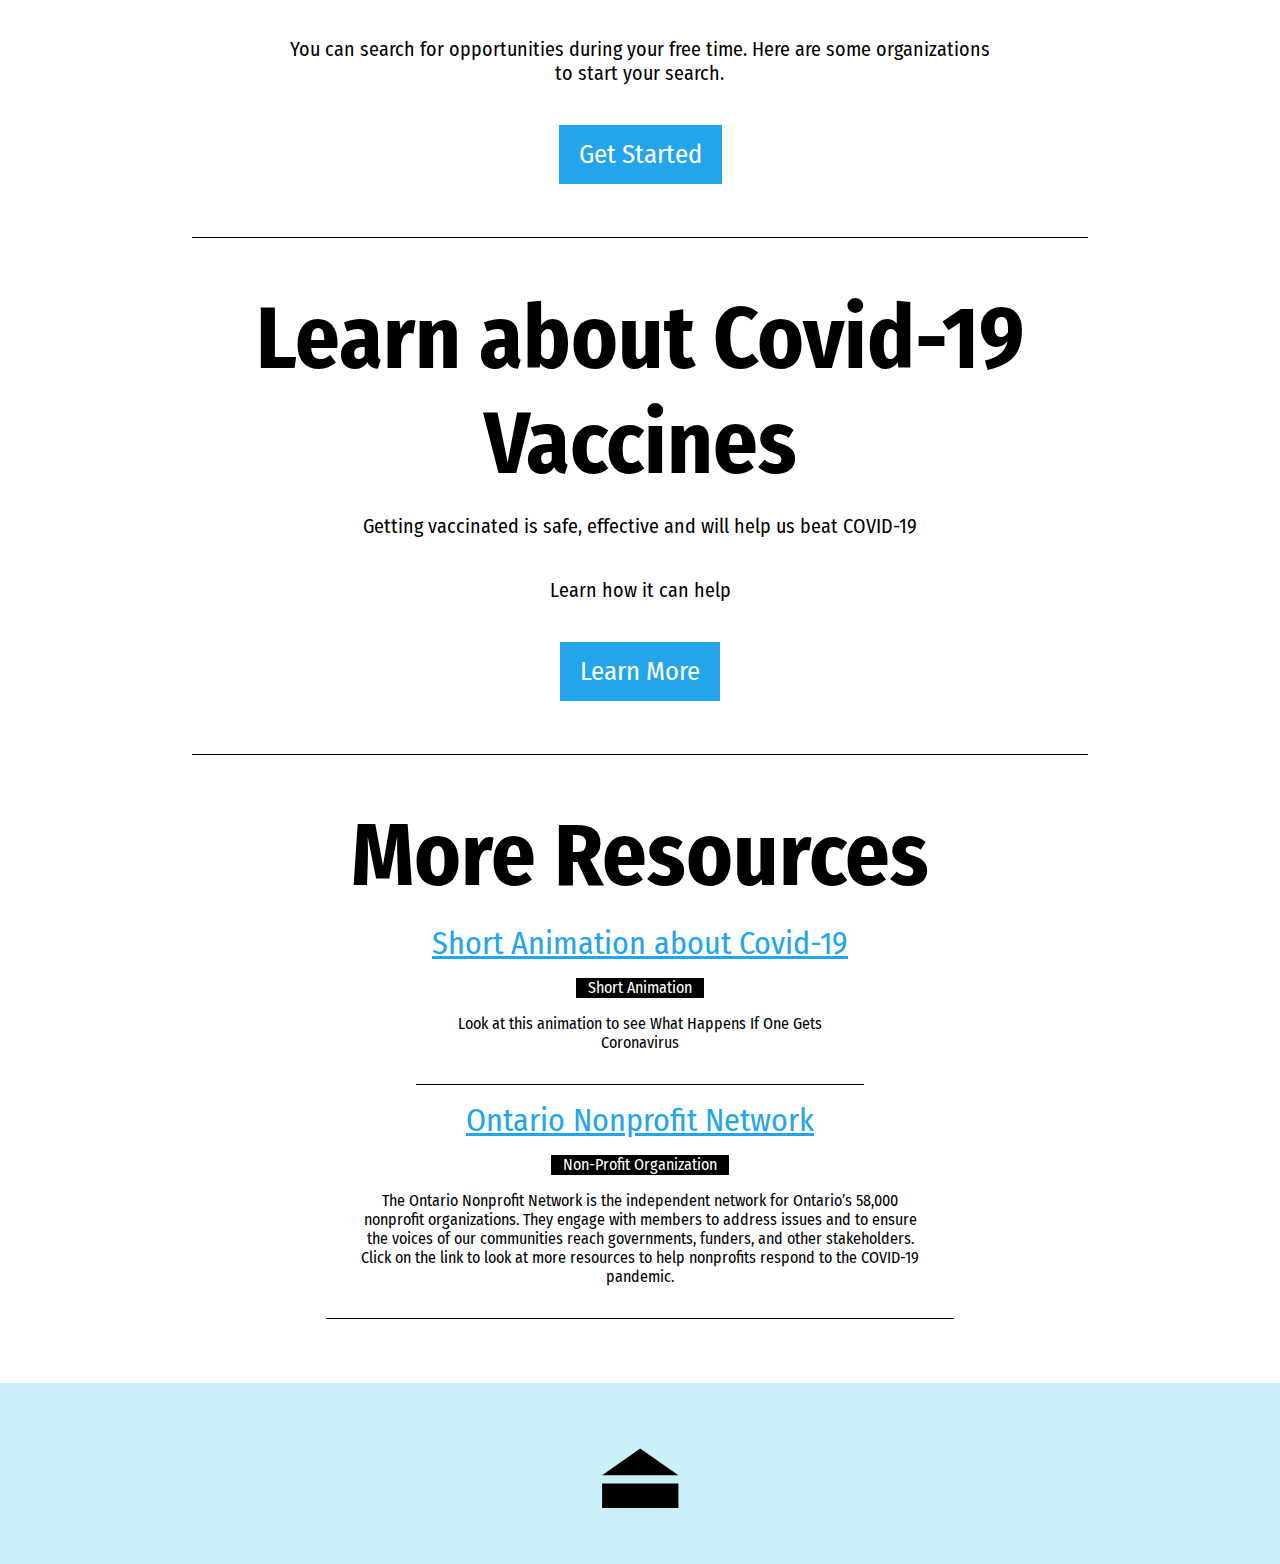
==== commit bfb8817e: "Update resources.html" ====
--- a/resources.html
+++ b/resources.html
@@ -103,10 +103,9 @@
             <h1>More Resources</h1>
             <div style="border: none;">
                 <div class="resourceItem">
-                    <a href="https://www.youtube.com/watch?v=5DGwOJXSxqg" target="_blank">Article 26: The Right to
-                        Education</a>
+                    <a href="https://www.youtube.com/watch?v=5DGwOJXSxqg" target="_blank">Short Animation about Covid-19</a>
                     <div class="resourceTag">Short Animation</div>
-                    <p>Look at this animation to see What Happens If You Get Coronavirus</p>
+                    <p>Look at this animation to see What Happens If One Gets Coronavirus</p>
                 </div>
                 <div class="resourceItem">
                     <a href="https://theonn.ca/topics/policy-priorities/covid-19-resources/" target="_blank">Ontario
@@ -128,4 +127,4 @@
 
 </body>
 
-</html>+</html>
